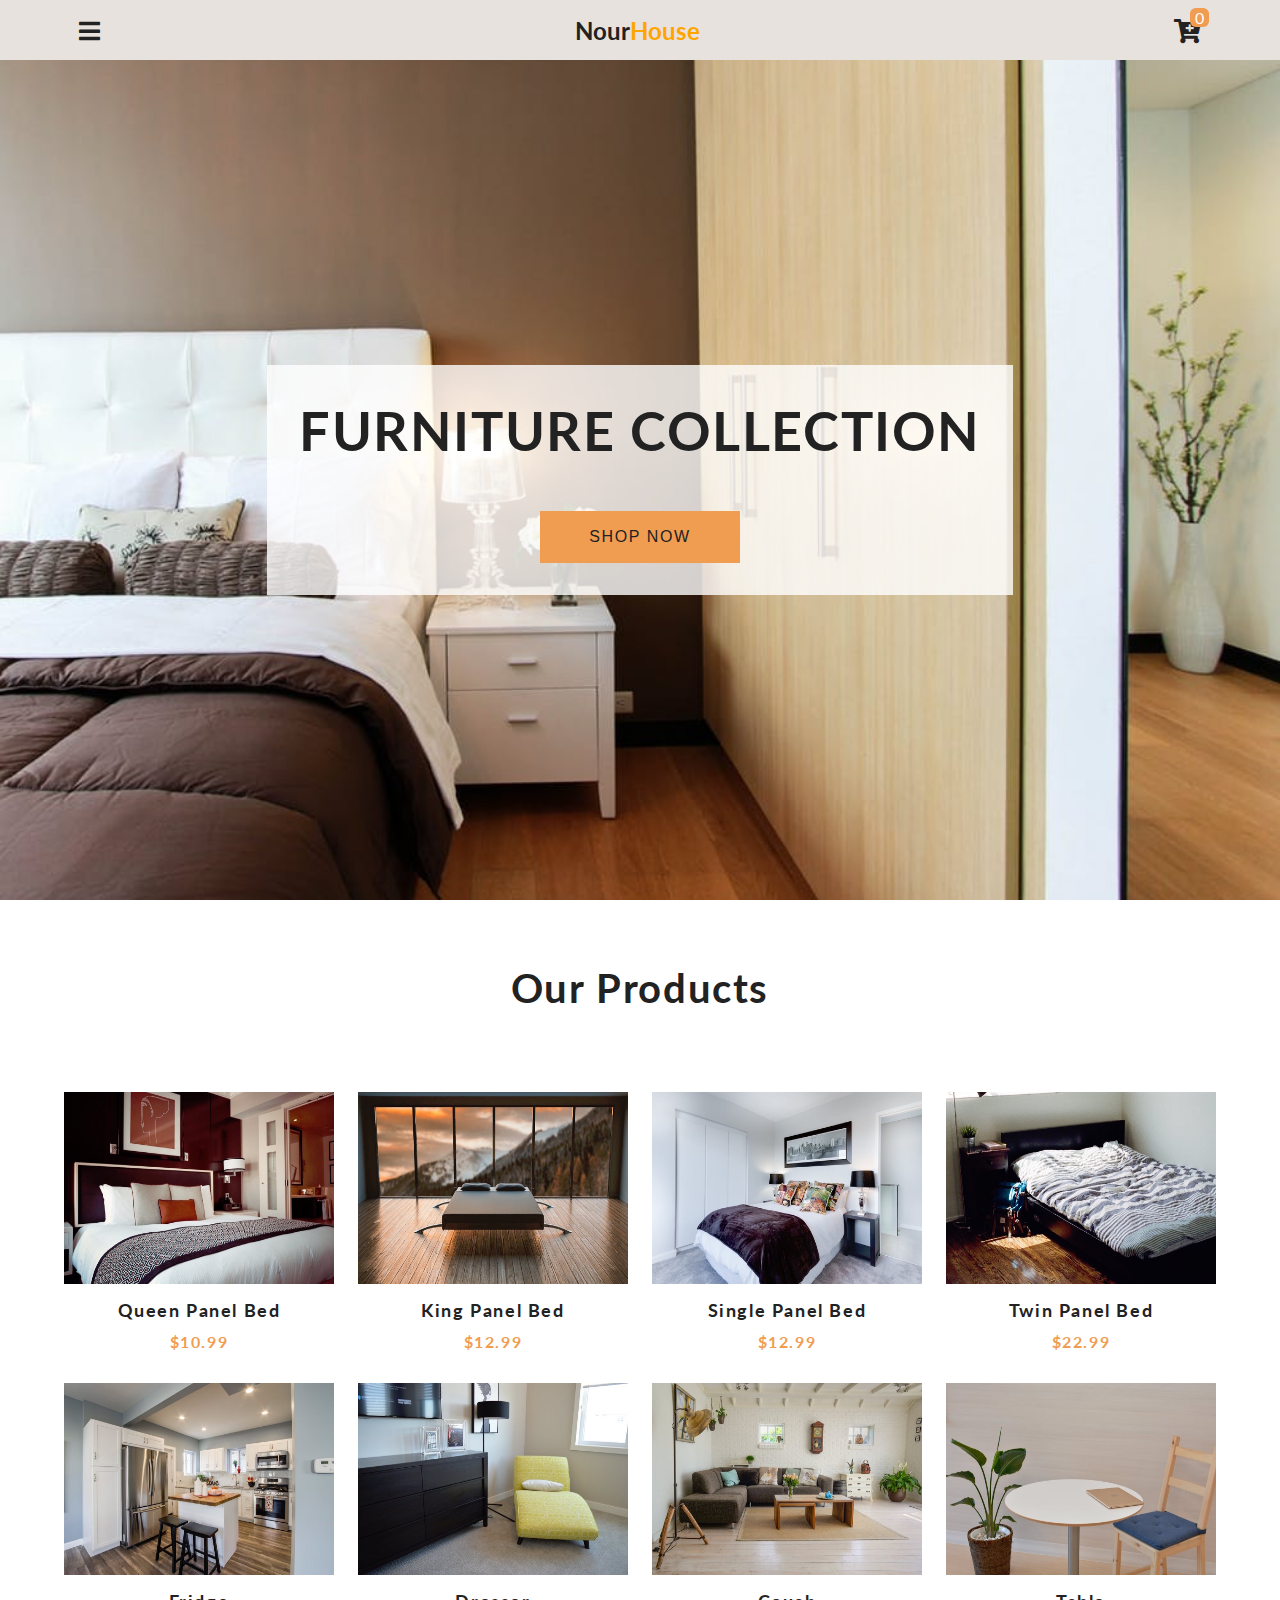
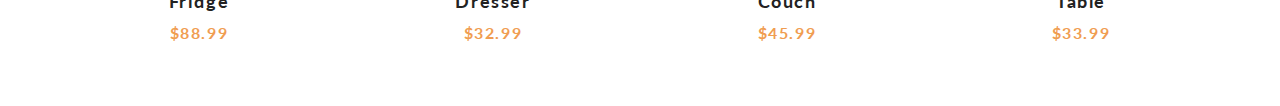
==== js-ecommerce/index.html @ 89ecc5ed "Add files via upload" ====
<!DOCTYPE html>
<html>
<head>
	<meta charset="utf-8">
	<meta name="viewport" content="width=device-width, intitial-scale=1.0">
	<meta http-equiv="X-UA-Compatible" content="ie=edge">
	<title>Comfy House</title>
	<!-- font awesome -->
	<link rel="stylesheet" href="https://use.fontawesome.com/releases/v5.8.1/css/all.css">

	<!-- custom CSS -->
	<link rel="stylesheet" type="text/css" href="styles.css">

</head>
<body>
	<!-- navbar -->
	<nav class="navbar">
		<div class="navbar-center">
			<span class="nav-icon">
				<i class="fas fa-bars"></i>
			</span>
			<a class="myLogo" href="https://nourjs.000webhostapp.com/">
				<h2>Nour<span style="color:orange">House</span></h2>
			</a>
			<!--<img src="./images/logo.svg" alt="store logo">-->
			<div class="cart-btn">
				<span class="nav-icon">
					<i class="fas fa-cart-plus"></i>
				</span>
				<div class="cart-items">0</div>
			</div>
		</div>
	</nav>
	<!-- end of navbar -->

	<!-- hero -->
	<header class="hero">
		<div class="banner">
			<h1 class="banner-title">Furniture Collection</h1>
			<button class="banner-btn">Shop Now</button>
		</div>
	</header>

	<!-- end of hero -->

	<!-- products -->
	<section class="products">
		<div class="section-title">
			<h2>Our Products</h2>
		</div>
		<div class="products-center">
			
		</div>
	</section>
	<!-- cart -->
	<div class="cart-overlay">
		<div class="cart">
			<span class="close-cart">
				<i class="fas fa-window-close"></i>
			</span>
			<h2>Your Cart</h2>
			<div class="cart-content">
				<!-- cart item -->
				<!--<div class="cart-item">
					

				</div> -->
				<!-- end of cart item -->
			</div>
			<div class="cart-footer">
				<h3>Your total : $ <span class="cart-total">0.00</span></h3>
				<button class="checkout checkout-btn">Checkout</button>
				<button class="clear-cart banner-btn">Clear Cart</button>
			</div>
		</div>
	</div>
	<!-- end of cart -->
		
	<!-- end of products -->

	<!-- CHECKOUT MODAL -->
	<div class="modal">
		<span class="close-modal">
			<i class="fas fa-window-close"></i>
		</span>
		<h1>Checking out...</h1>
		<h5>This is a demo shopping web application.</h5>
		<h5>Checkout the developer: <a href="https://nourjs.000webhostapp.com/">Nour</a></h5>
	</div>
	<!-- END OF CHECKOUT MODAL -->

	<script src="app.js"></script>
</body>
</html>
---- js-ecommerce/styles.css ----
@import url("https://fonts.googleapis.com/css?family=Lato:400,700");

:root {
  --primaryColor: #f09d51;
  --mainWhite: #fff;
  --mainBlack: #222;
  --mainGrey: #ececec;
  --mainSpacing: 0.1rem;
  --mainTransition: all 0.3s linear;
}
* {
  margin: 0;
  padding: 0;
  box-sizing: border-box;
}
body {
  color: var(--mainBlack);
  background: var(--mainWhite);
  font-family: "Lato", sans-serif;
}

.myLogo{
  text-decoration: none;
  color: var(--mainBlack);
}

/* --------------- Navbar ---------------- */
.navbar {
  position: sticky;
  top: 0;
  height: 60px;
  width: 100%;
  display: flex;
  align-items: center;
  background: rgb(231, 226, 221);
  z-index: 1;
}
.navbar-center {
  width: 100%;
  max-width: 1170px;
  margin: 0 auto;
  display: flex;
  align-items: center;
  justify-content: space-between;
  padding: 0 1.5rem;
}
.nav-icon {
  font-size: 1.5rem;
}
.cart-btn {
  position: relative;
  cursor: pointer;
}
.cart-items {
  position: absolute;
  top: -8px;
  right: -8px;
  background: var(--primaryColor);
  padding: 0 5px;
  border-radius: 30%;
  color: var(--mainWhite);
}
/* --------------- End of Navbar ---------------- */
/* --------------- Hero ---------------- */
.hero {
  min-height: calc(100vh - 60px);
  background: url("./images/hero-bcg.jpeg") center/cover no-repeat;
  display: flex;
  align-items: center;
  justify-content: center;
}
.banner {
  text-align: center;
  background: rgba(255, 255, 255, 0.8);
  display: inline-block;
  padding: 2rem;
}
.banner-title {
  font-size: 3.4rem;
  text-transform: uppercase;
  letter-spacing: var(--mainSpacing);
  margin-bottom: 3rem;
}
.checkout-btn{
  padding: 1rem 3.5rem;
  text-transform: uppercase;
  letter-spacing: var(--mainSpacing);
  font-size: 1rem;
  background: lightgreen;
  color: var(--mainBlack);
  border: 1px solid var(--primaryColor);
  transition: var(--mainTransition);
  cursor: pointer;
}
.banner-btn {
  padding: 1rem 3rem;
  text-transform: uppercase;
  letter-spacing: var(--mainSpacing);
  font-size: 1rem;
  background: var(--primaryColor);
  color: var(--mainBlack);
  border: 1px solid var(--primaryColor);
  transition: var(--mainTransition);
  cursor: pointer;
}
.checkout-btn:hover,
.banner-btn:hover {
  background: transparent;
  color: var(--primaryColor);
}
/* --------------- End of Hero ---------------- */
/* --------------- Products ---------------- */

.products {
  padding: 4rem 0;
}
.section-title h2 {
  text-align: center;
  font-size: 2.5rem;
  margin-bottom: 5rem;
  text-transform: capitalize;
  letter-spacing: var(--mainSpacing);
}
.products-center {
  width: 90vw;
  margin: 0 auto;
  max-width: 1170px;
  display: grid;
  grid-template-columns: repeat(auto-fit, minmax(260px, 1fr));
  grid-column-gap: 1.5rem;
  grid-row-gap: 2rem;
}
.img-container {
  position: relative;
  overflow: hidden;
}
.bag-btn {
  position: absolute;
  top: 70%;
  right: 0;
  background: var(--primaryColor);
  border: none;
  text-transform: uppercase;
  padding: 0.5rem 0.75rem;
  letter-spacing: var(--mainSpacing);
  font-weight: bold;
  transition: var(--mainTransition);
  transform: translateX(101%);
  cursor: pointer;
}
.bag-btn:hover {
  color: var(--mainWhite);
}
.fa-shopping-cart {
  margin-right: 0.5rem;
}
.img-container:hover .bag-btn {
  transform: translateX(0);
}
.product-img {
  display: block;
  width: 100%;
  min-height: 12rem;
  transition: var(--mainTransition);
}
.img-container:hover .product-img {
  opacity: 0.5;
}

.product h3 {
  text-transform: capitalize;
  font-size: 1.1rem;
  margin-top: 1rem;
  letter-spacing: var(--mainSpacing);
  text-align: center;
}

.product h4 {
  margin-top: 0.7rem;
  letter-spacing: var(--mainSpacing);
  color: var(--primaryColor);
  text-align: center;
}

/* ---------------End of Products ---------------- */
/* --------------- Cart ---------------- */
.cart-overlay {
  position: fixed;
  top: 0;
  right: 0;
  width: 100%;
  height: 100%;
  transition: var(--mainTransition);
  background: rgb(240, 157, 81, 0.5);
  z-index: 2;
  visibility: hidden;
}
.cart {
  position: fixed;
  top: 0;
  right: 0;
  width: 100%;
  height: 100%;
  overflow: scroll;
  z-index: 3;
  background: rgb(231, 226, 221);
  padding: 1.5rem;
  transition: var(--mainTransition);
  transform: translateX(100%);
}
.showCart {
  transform: translateX(0);
}
.transparentBcg {
  visibility: visible;
}
@media screen and (min-width: 768px) {
  .cart {
    width: 30vw;
    min-width: 450px;
  }
}

.close-cart {
  font-size: 1.7rem;
  cursor: pointer;
}
.cart h2 {
  text-transform: capitalize;
  text-align: center;
  letter-spacing: var(--mainSpacing);
  margin-bottom: 2rem;
}
/*---------- Cart Item -------------------- */
.cart-item {
  display: grid;
  align-items: center;
  grid-template-columns: auto 1fr auto;
  grid-column-gap: 1.5rem;
  margin: 1.5rem 0;
}
.cart-item img {
  width: 75px;
  height: 75px;
}
.cart-item h4 {
  font-size: 0.85rem;
  text-transform: capitalize;
  letter-spacing: var(--mainSpacing);
}
.cart-item h5 {
  margin: 0.5rem 0;
  letter-spacing: var(--mainSpacing);
}
.item-amount {
  text-align: center;
}
.remove-item {
  color: grey;
  cursor: pointer;
}
.fa-chevron-up,
.fa-chevron-down {
  color: var(--primaryColor);
  cursor: pointer;
}
/*---------- End of Cart Item -------------------- */

.cart-footer {
  margin-top: 2rem;
  letter-spacing: var(--mainSpacing);
  text-align: center;
}
.cart-footer h3 {
  text-transform: capitalize;
  margin-bottom: 1rem;
}

/* --------------- End of Cart ---------------- */

/*---------------- CHECKOUT MODAL --------------*/
.modal{
  border: 1px solid orange;
  border-radius: 5px;
  position: fixed;
  top:33%;
  height: 33%;
  right:20%;
  width: 300px;
  padding: 1.5rem;
  z-index:5;
  background: rgb(231, 226, 221);
  transition: var(--mainTransition);
  transform: translateX(1200px);
}
.show-modal{
  transform: translateX(0);
}
.modal h1, 
.modal h5{
  text-transform: capitalize;
  text-align: center;
  letter-spacing: var(--mainSpacing);
}
.modal h5 a{
  text-decoration: none;
  color: var(--primaryColor);
}
.modal .close-modal{
  font-size: 1.4rem;
  cursor: pointer;
}
/*---------------- END OF CHECKOUT MODAL --------------*/
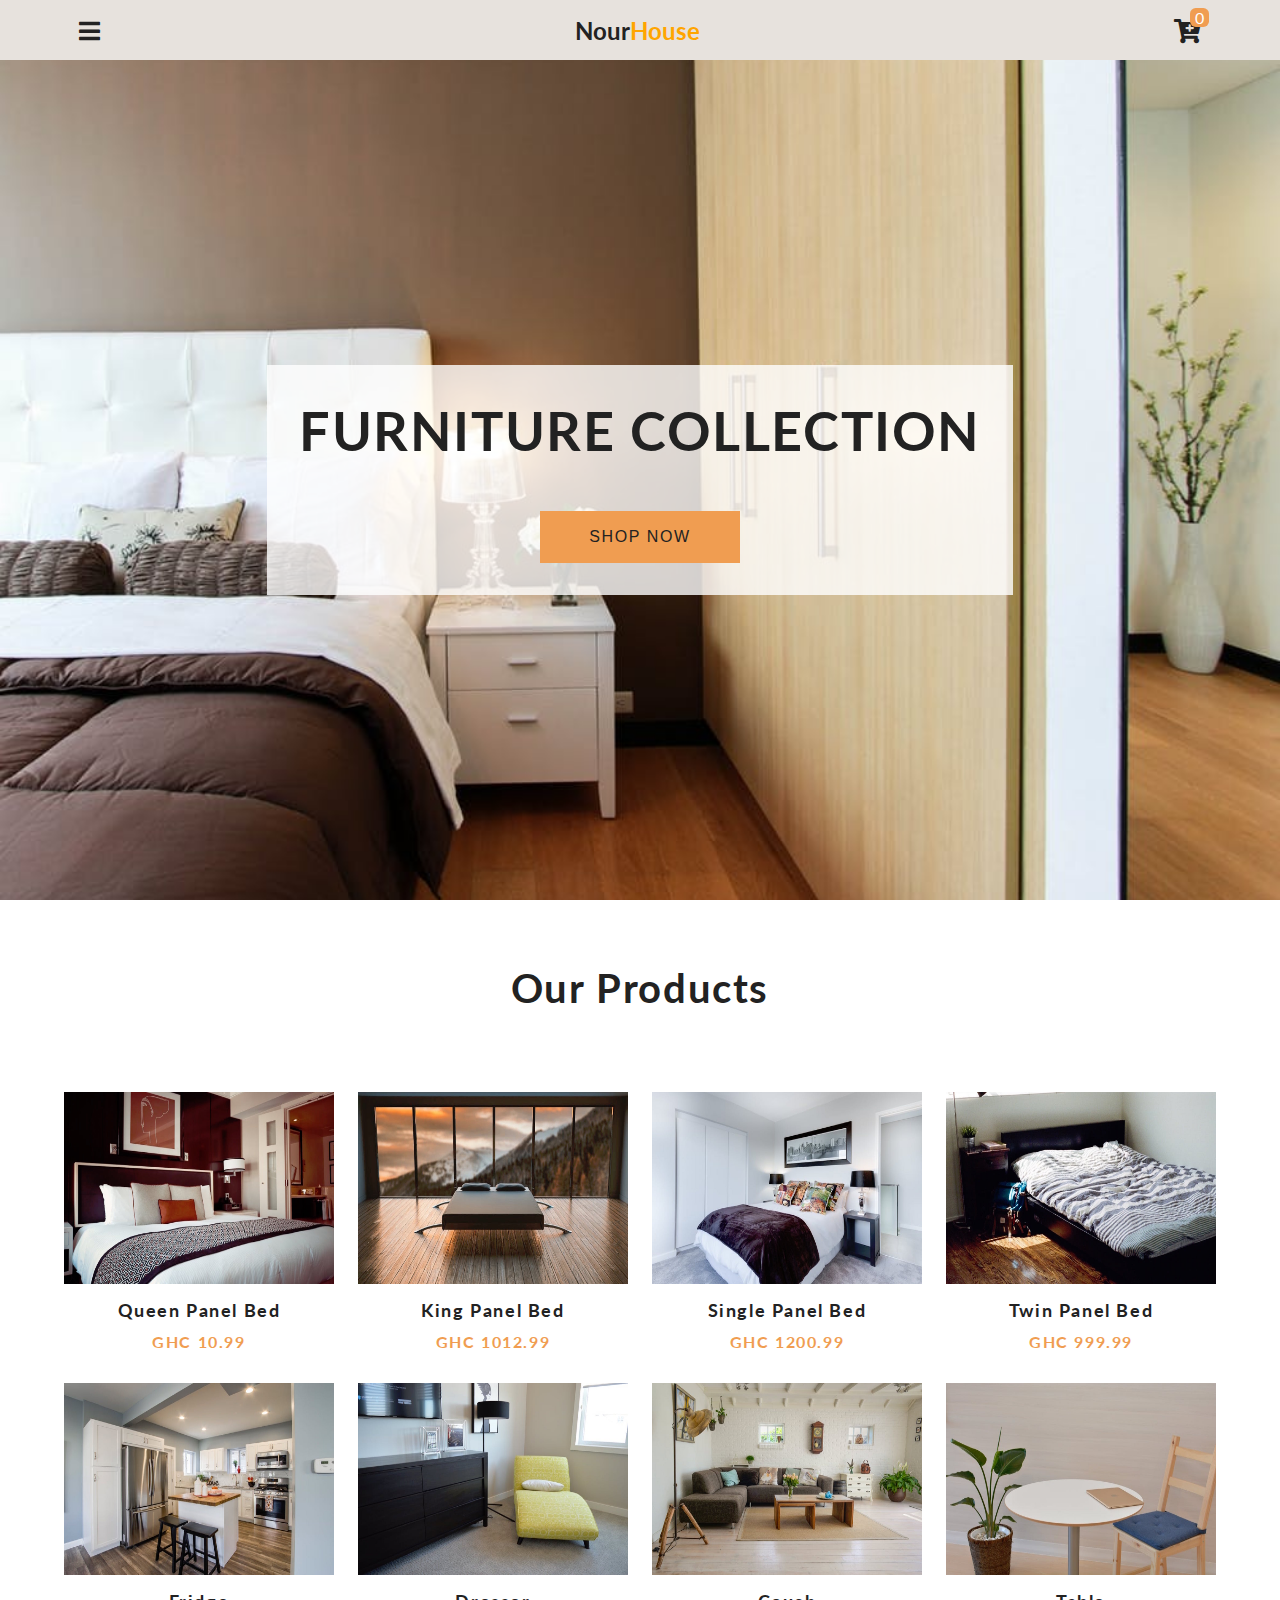
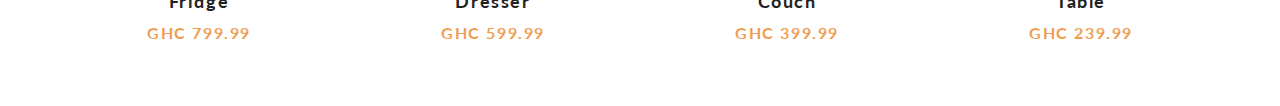
==== commit 985ec7ab: "Update index.html" ====
--- a/js-ecommerce/index.html
+++ b/js-ecommerce/index.html
@@ -4,7 +4,7 @@
 	<meta charset="utf-8">
 	<meta name="viewport" content="width=device-width, intitial-scale=1.0">
 	<meta http-equiv="X-UA-Compatible" content="ie=edge">
-	<title>Comfy House</title>
+	<title>NourHouse eCommerce</title>
 	<!-- font awesome -->
 	<link rel="stylesheet" href="https://use.fontawesome.com/releases/v5.8.1/css/all.css">
 
@@ -19,7 +19,7 @@
 			<span class="nav-icon">
 				<i class="fas fa-bars"></i>
 			</span>
-			<a class="myLogo" href="https://nourjs.000webhostapp.com/">
+			<a class="myLogo" href="https://nourhouse.netlify.com/">
 				<h2>Nour<span style="color:orange">House</span></h2>
 			</a>
 			<!--<img src="./images/logo.svg" alt="store logo">-->
@@ -68,7 +68,7 @@
 				<!-- end of cart item -->
 			</div>
 			<div class="cart-footer">
-				<h3>Your total : $ <span class="cart-total">0.00</span></h3>
+				<h3>Your total : GHC <span class="cart-total">0.00</span></h3>
 				<button class="checkout checkout-btn">Checkout</button>
 				<button class="clear-cart banner-btn">Clear Cart</button>
 			</div>
@@ -85,10 +85,10 @@
 		</span>
 		<h1>Checking out...</h1>
 		<h5>This is a demo shopping web application.</h5>
-		<h5>Checkout the developer: <a href="https://nourjs.000webhostapp.com/">Nour</a></h5>
+		<h5>Checkout the developer: <a href="https://nourhouse.netlify.com/">Nour</a></h5>
 	</div>
 	<!-- END OF CHECKOUT MODAL -->
 
 	<script src="app.js"></script>
 </body>
-</html>+</html>
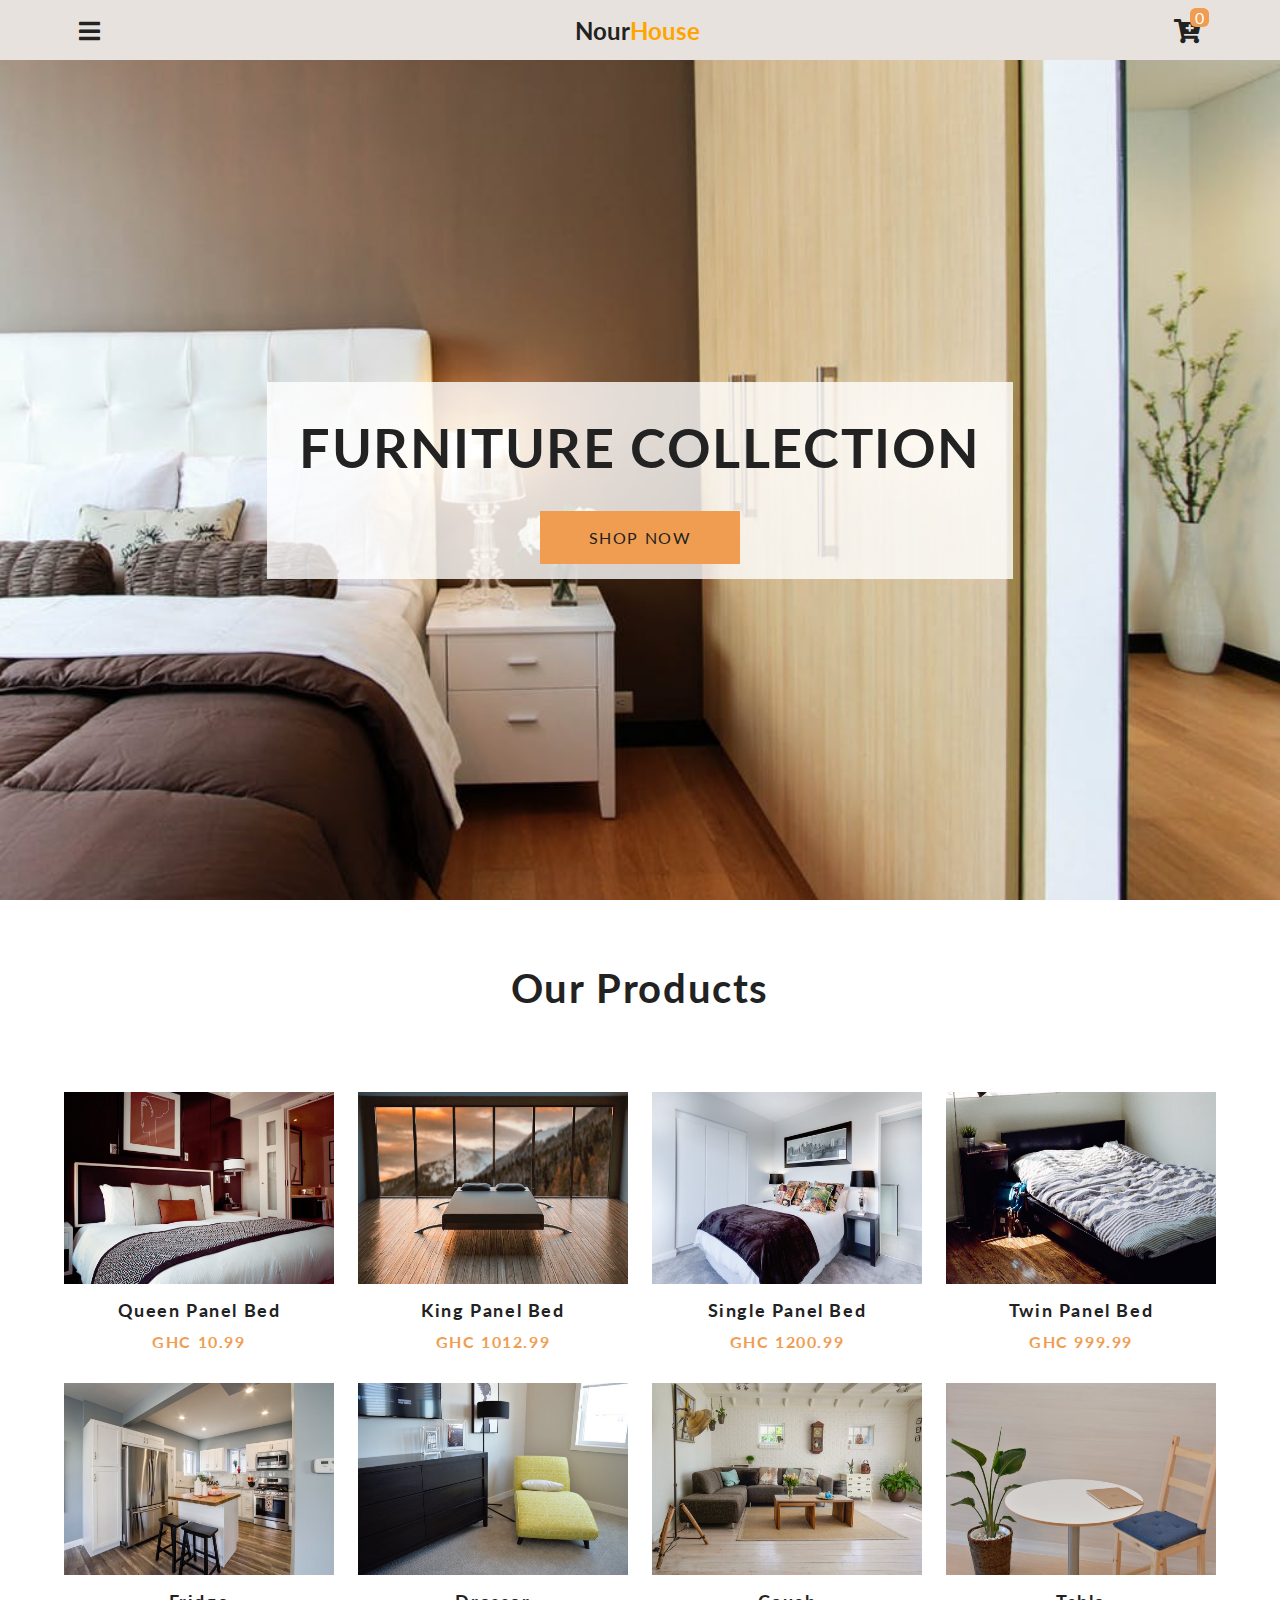
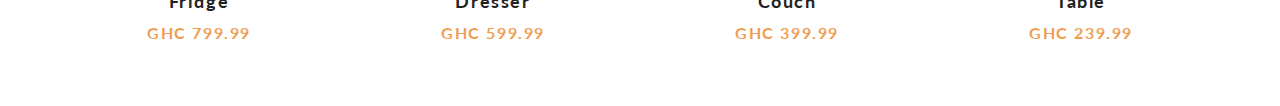
==== commit 113a8203: "changed 'SHOP NOW' button to anchor tag and link to products ID" ====
--- a/js-ecommerce/index.html
+++ b/js-ecommerce/index.html
@@ -4,7 +4,7 @@
 	<meta charset="utf-8">
 	<meta name="viewport" content="width=device-width, intitial-scale=1.0">
 	<meta http-equiv="X-UA-Compatible" content="ie=edge">
-	<title>NourHouse eCommerce</title>
+	<title>Comfy House</title>
 	<!-- font awesome -->
 	<link rel="stylesheet" href="https://use.fontawesome.com/releases/v5.8.1/css/all.css">
 
@@ -19,7 +19,7 @@
 			<span class="nav-icon">
 				<i class="fas fa-bars"></i>
 			</span>
-			<a class="myLogo" href="https://nourhouse.netlify.com/">
+			<a class="myLogo" href="https://nourjs.000webhostapp.com/">
 				<h2>Nour<span style="color:orange">House</span></h2>
 			</a>
 			<!--<img src="./images/logo.svg" alt="store logo">-->
@@ -37,7 +37,7 @@
 	<header class="hero">
 		<div class="banner">
 			<h1 class="banner-title">Furniture Collection</h1>
-			<button class="banner-btn">Shop Now</button>
+			<a href="#products-head-region" class="banner-btn">Shop Now</a>
 		</div>
 	</header>
 
@@ -46,7 +46,7 @@
 	<!-- products -->
 	<section class="products">
 		<div class="section-title">
-			<h2>Our Products</h2>
+			<h2 id="products-head-region">Our Products</h2>
 		</div>
 		<div class="products-center">
 			
@@ -68,7 +68,7 @@
 				<!-- end of cart item -->
 			</div>
 			<div class="cart-footer">
-				<h3>Your total : GHC <span class="cart-total">0.00</span></h3>
+				<h3>Your total : $ <span class="cart-total">0.00</span></h3>
 				<button class="checkout checkout-btn">Checkout</button>
 				<button class="clear-cart banner-btn">Clear Cart</button>
 			</div>
@@ -85,7 +85,7 @@
 		</span>
 		<h1>Checking out...</h1>
 		<h5>This is a demo shopping web application.</h5>
-		<h5>Checkout the developer: <a href="https://nourhouse.netlify.com/">Nour</a></h5>
+		<h5>Checkout the developer: <a href="https://nourjs.000webhostapp.com/">Nour</a></h5>
 	</div>
 	<!-- END OF CHECKOUT MODAL -->
 
--- a/js-ecommerce/styles.css
+++ b/js-ecommerce/styles.css
@@ -7,6 +7,9 @@
   --mainGrey: #ececec;
   --mainSpacing: 0.1rem;
   --mainTransition: all 0.3s linear;
+}
+html{
+  scroll-behavior: smooth;
 }
 * {
   margin: 0;
@@ -61,6 +64,7 @@
   color: var(--mainWhite);
 }
 /* --------------- End of Navbar ---------------- */
+
 /* --------------- Hero ---------------- */
 .hero {
   min-height: calc(100vh - 60px);
@@ -102,6 +106,7 @@
   border: 1px solid var(--primaryColor);
   transition: var(--mainTransition);
   cursor: pointer;
+  text-decoration: none;
 }
 .checkout-btn:hover,
 .banner-btn:hover {
@@ -109,6 +114,7 @@
   color: var(--primaryColor);
 }
 /* --------------- End of Hero ---------------- */
+
 /* --------------- Products ---------------- */
 
 .products {
@@ -183,6 +189,7 @@
 }
 
 /* ---------------End of Products ---------------- */
+
 /* --------------- Cart ---------------- */
 .cart-overlay {
   position: fixed;
@@ -310,4 +317,4 @@
   font-size: 1.4rem;
   cursor: pointer;
 }
-/*---------------- END OF CHECKOUT MODAL --------------*/+/*---------------- END OF CHECKOUT MODAL --------------*/
